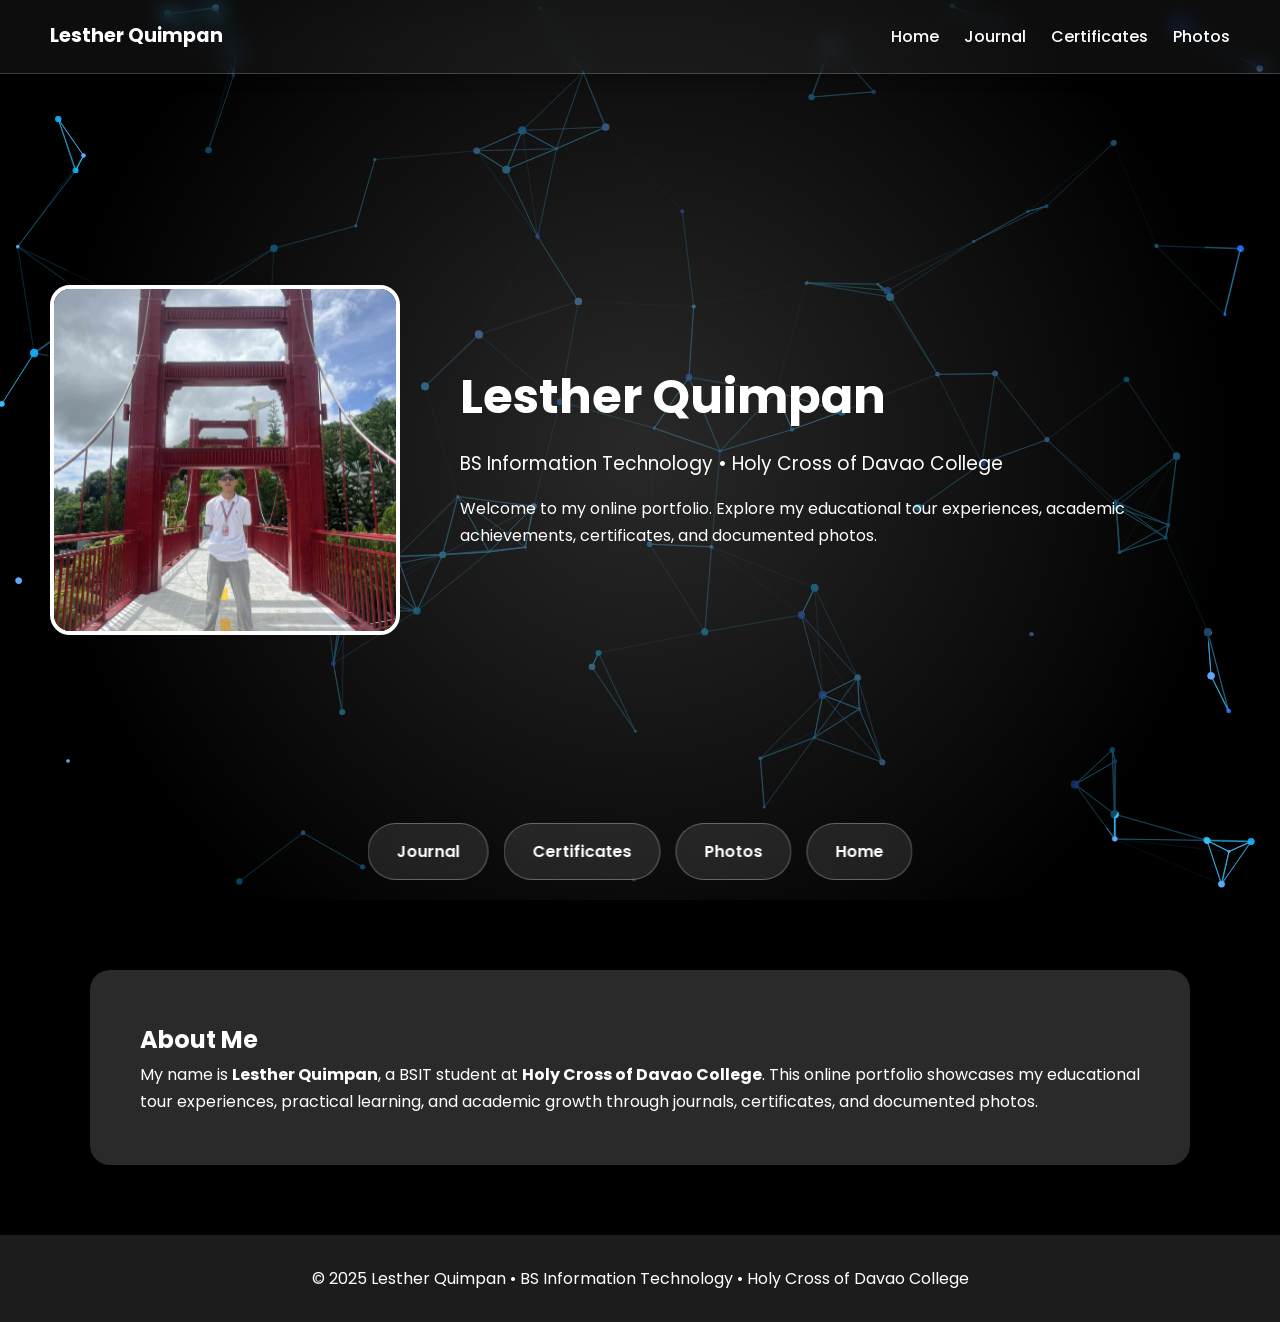
==== index.html @ 832c3c20 "initial commit" ====
<!DOCTYPE html>
<html lang="en">
<head>
  <meta charset="UTF-8">
  <meta name="viewport" content="width=device-width, initial-scale=1.0">
  <title>Lesther Quimpan | Home</title>
  <link href="https://fonts.googleapis.com/css2?family=Poppins:wght@300;400;600;700&display=swap" rel="stylesheet">
  <link rel="stylesheet" href="style.css">
</head>
<body>

  <!-- PARTICLE CANVAS -->
  <canvas id="bgCanvas"></canvas>

  <!-- NAVIGATION -->
  <nav>
    <strong>Lesther Quimpan</strong>
    <ul>
      <li><a href="index.html">Home</a></li>
      <li><a href="journal.html">Journal</a></li>
      <li><a href="certificates.html">Certificates</a></li>
      <li><a href="photos.html">Photos</a></li>
    </ul>
  </nav>

  <main>
    <!-- HERO SECTION -->
    <header>
      <div class="hero-content-side">
        <div class="profile-wrapper-side" id="profileWrapper">
          <img src="images/pp.png" alt="Lesther Quimpan" class="profile-pic-side" id="profilePic">
        </div>
        <div class="hero-text">
          <h1 class="name-animate">Lesther Quimpan</h1>
          <h3>BS Information Technology • Holy Cross of Davao College</h3>
          <p>Welcome to my online portfolio. Explore my educational tour experiences, academic achievements, certificates, and documented photos.</p>
        </div>
      </div>
    </header>

    <!-- ABOUT SECTION -->
    <section id="about">
      <h2>About Me</h2>
      <p>My name is <strong>Lesther Quimpan</strong>, a BSIT student at <strong>Holy Cross of Davao College</strong>. This online portfolio showcases my educational tour experiences, practical learning, and academic growth through journals, certificates, and documented photos.</p>
    </section>
  </main>

  <!-- BOTTOM BUTTONS -->
  <div class="btn-group-fixed">
    <a href="journal.html" class="btn">Journal</a>
    <a href="certificates.html" class="btn">Certificates</a>
    <a href="photos.html" class="btn">Photos</a>
    <a href="index.html" class="btn">Home</a>
  </div>

  <footer>
    <p>© 2025 Lesther Quimpan • BS Information Technology • Holy Cross of Davao College</p>
  </footer>

  <script src="script.js"></script>
</body>
</html>
---- style.css ----
/* GLOBAL */
* { box-sizing: border-box; margin: 0; padding: 0; }
html { scroll-behavior: smooth; }
/* PAGE TRANSITION */
body {
  opacity: 0;
  transition: opacity 0.6s ease;
}

body.fade-in {
  opacity: 1;
}

body.fade-out {
  opacity: 0;
}

body {
  display: flex;
  flex-direction: column;
  min-height: 100vh;
  font-family: 'Poppins', sans-serif;
  background: #000;
  color: #fff;
  line-height: 1.7;
  margin: 0;
  padding: 0;
}

main, header, section {
  flex: 1 0 auto;
}

footer {
  flex-shrink: 0;
  background: rgba(30,30,30,0.95);
  color: #fff;
  text-align: center;
  padding: 30px;
  width: 100%;
}

#bgCanvas {
  position: fixed;
  top:0; left:0;
  width:100%;
  height:100%;
  z-index:-1;
}


/* NAVIGATION */
nav {
  position: fixed;
  top: 0;
  left: 0;
  width: 100%;
  display: flex;
  justify-content: space-between;
  align-items: center;
  padding: 20px 50px;
  z-index: 1000;
  border-bottom: 1px solid rgba(255,255,255,0.2);
  background: rgba(255, 255, 255, 0.05);
  backdrop-filter: blur(10px);
  box-shadow: 0 4px 12px rgba(0,0,0,0.3);
  transition: background-color 0.3s, padding 0.3s;
}
nav.shrink { padding: 12px 50px; background: rgba(255,255,255,0.08); }
nav strong { font-size: 1.2rem; color:#fff; }
nav ul { display:flex; list-style:none; gap:25px; }
nav ul li a { text-decoration:none; color:#fff; font-weight:500; transition: color 0.3s; }
nav ul li a:hover,
nav ul li a.active { color:#38bdf8; }

/* HERO SECTION */
header {
  min-height: 100vh;
  display: flex;
  justify-content: center;
  align-items: center;
  padding: 80px 50px 60px 50px;
  position: relative;
  overflow: hidden;
}
header::before {
  content:'';
  position:absolute;
  width:1200px;
  height:1200px;
  background: radial-gradient(circle,#444 0%,#000 70%);
  border-radius:50%;
  top:50%;
  left:50%;
  transform:translate(-50%, -50%);
  z-index:-1;
  opacity:0.6;
}
.hero-content-side {
  display: flex;
  justify-content: center;
  align-items: center;
  gap: 60px;
  flex-wrap: wrap;
  max-width: 1200px;
  width: 100%;
}

/* PROFILE FLOAT + POP */
.profile-wrapper-side {
  width: 350px;
  height: 350px;
  border-radius: 20px;
  overflow: hidden;
  border: 4px solid #fff;
  flex-shrink: 0;
  transition: transform 0.2s ease;
  will-change: transform;
}
.profile-pic-side {
  width: 100%;
  height: 100%;
  object-fit: cover;
  transition: transform 0.4s, box-shadow 0.4s;
  will-change: transform;
}
.profile-pic-side:hover {
  transform: scale(1.06);
  box-shadow: 0 20px 40px rgba(0,0,0,0.6);
}

.hero-text {
  flex: 1;
  min-width: 280px;
  color: #fff;
}
.hero-text h1 {
  font-size: 3rem;
  font-weight: 700;
  margin-bottom: 10px;
}
.hero-text h3, .hero-text p {
  margin-bottom: 15px;
  font-weight: 400;
}

/* FIXED BOTTOM BUTTONS */
.btn-group-fixed {
  position: fixed;
  bottom: 20px;
  left: 50%;
  transform: translateX(-50%) translateY(0);
  display: flex;
  justify-content: center;
  gap: 15px;
  flex-wrap: wrap;
  z-index: 1001;
  transition: transform 0.3s ease, opacity 0.3s ease;
}
.btn-group-fixed .btn {
  padding: 14px 28px;
  background: rgba(255,255,255,0.1);
  color: #fff;
  border-radius: 50px;
  font-weight: 600;
  text-decoration: none;
  backdrop-filter: blur(10px);
  border: 1px solid rgba(255,255,255,0.3);
  transition: all 0.3s, transform 0.3s, box-shadow 0.3s;
}
.btn-group-fixed .btn:hover {
  background: rgba(255,255,255,0.25);
  color:#000;
  border-color: rgba(255,255,255,0.5);
  transform: scale(1.05);
  box-shadow: 0 8px 20px rgba(0,0,0,0.5);
}

/* SECTIONS */
section { max-width:1100px; margin:70px auto; background: rgba(50,50,50,0.85); padding:50px; border-radius:20px; box-shadow:0 15px 35px rgba(0,0,0,0.7); }
.grid { display:grid; grid-template-columns:repeat(auto-fit,minmax(260px,1fr)); gap:25px; }
.card { background: rgba(70,70,70,0.7); padding:25px; border-radius:18px; text-align:center; }
.gallery img { width:100%; border-radius:16px; cursor:pointer; transition: transform 0.3s; }
.gallery img:hover { transform: scale(1.06); }

/* MODAL */
.modal { position:fixed; inset:0; background:rgba(0,0,0,0.85); display:none; justify-content:center; align-items:center; z-index:9999; }
.modal img { max-width:90%; max-height:90%; border-radius:16px; }

/* FOOTER */
footer { background: rgba(30,30,30,0.95); color: #fff; text-align:center; padding:30px; }

/* RESPONSIVE */
@media (max-width: 1024px) {
  .hero-content-side { flex-direction: column; gap: 40px; }
  .profile-wrapper-side { width: 250px; height: 250px; }
  .hero-text h1 { font-size: 2.5rem; }
}
@media (max-width: 768px) {
  header { padding: 60px 20px 40px 20px; }
  .profile-wrapper-side { width: 200px; height: 200px; }
  .hero-text h1 { font-size: 2rem; }
}
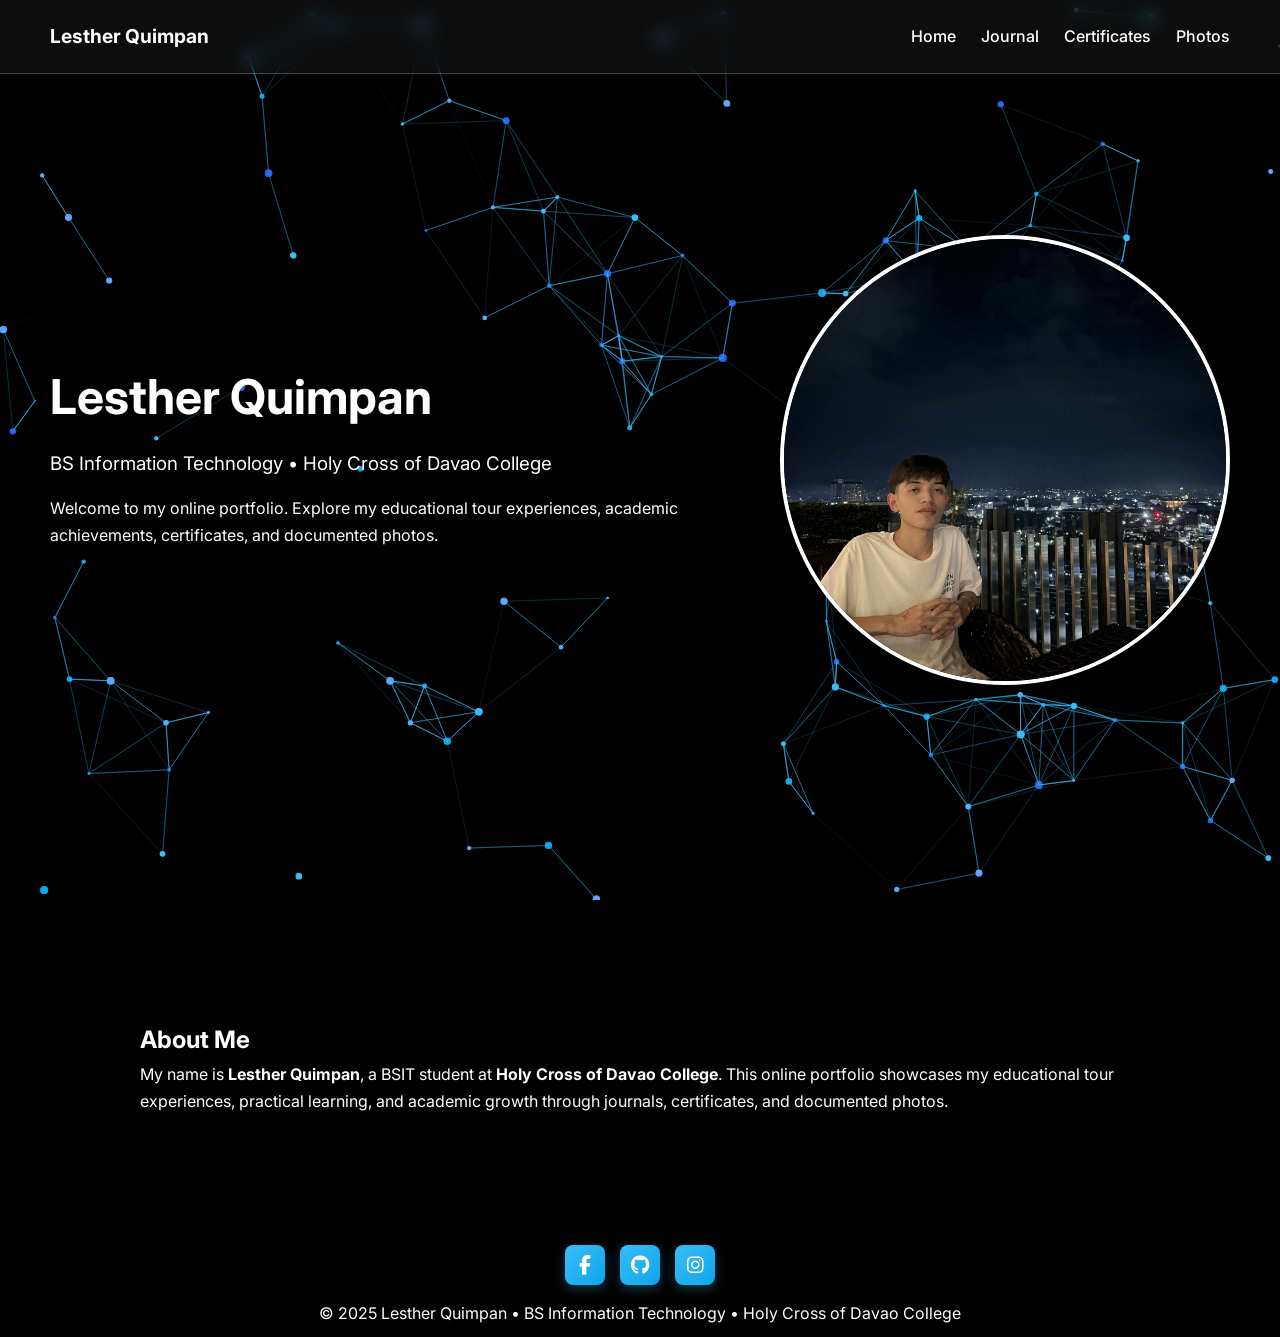
==== commit deadaa58: "usab" ====
--- a/index.html
+++ b/index.html
@@ -4,7 +4,8 @@
   <meta charset="UTF-8">
   <meta name="viewport" content="width=device-width, initial-scale=1.0">
   <title>Lesther Quimpan | Home</title>
-  <link href="https://fonts.googleapis.com/css2?family=Poppins:wght@300;400;600;700&display=swap" rel="stylesheet">
+  <link href="https://fonts.googleapis.com/css2?family=Inter:wght@300;400;500;600;700&display=swap" rel="stylesheet">
+  <link rel="stylesheet" href="https://cdnjs.cloudflare.com/ajax/libs/font-awesome/6.4.0/css/all.min.css">
   <link rel="stylesheet" href="style.css">
 </head>
 <body>
@@ -27,13 +28,13 @@
     <!-- HERO SECTION -->
     <header>
       <div class="hero-content-side">
-        <div class="profile-wrapper-side" id="profileWrapper">
-          <img src="images/pp.png" alt="Lesther Quimpan" class="profile-pic-side" id="profilePic">
-        </div>
         <div class="hero-text">
           <h1 class="name-animate">Lesther Quimpan</h1>
           <h3>BS Information Technology • Holy Cross of Davao College</h3>
           <p>Welcome to my online portfolio. Explore my educational tour experiences, academic achievements, certificates, and documented photos.</p>
+        </div>
+        <div class="profile-wrapper-side" id="profileWrapper">
+          <img src="images/sss.jpg" alt="Lesther Quimpan" class="profile-pic-side" id="profilePic">
         </div>
       </div>
     </header>
@@ -45,15 +46,16 @@
     </section>
   </main>
 
-  <!-- BOTTOM BUTTONS -->
-  <div class="btn-group-fixed">
-    <a href="journal.html" class="btn">Journal</a>
-    <a href="certificates.html" class="btn">Certificates</a>
-    <a href="photos.html" class="btn">Photos</a>
-    <a href="index.html" class="btn">Home</a>
+  <div class="modal" id="modal" onclick="closeModal()">
+    <img id="modalImg" alt="Expanded profile image">
   </div>
 
   <footer>
+    <div class="social-icons">
+      <a href="https://www.facebook.com/waity29/" target="_blank" title="Facebook"><i class="fab fa-facebook-f"></i></a>
+      <a href="" target="_blank" title="GitHub"><i class="fab fa-github"></i></a>
+      <a href="https://www.instagram.com/waityq_/" target="_blank" title="Instagram"><i class="fab fa-instagram"></i></a>
+    </div>
     <p>© 2025 Lesther Quimpan • BS Information Technology • Holy Cross of Davao College</p>
   </footer>
 
--- a/style.css
+++ b/style.css
@@ -19,7 +19,7 @@
   display: flex;
   flex-direction: column;
   min-height: 100vh;
-  font-family: 'Poppins', sans-serif;
+  font-family: 'Inter', -apple-system, BlinkMacSystemFont, 'Segoe UI', Roboto, sans-serif;
   background: #000;
   color: #fff;
   line-height: 1.7;
@@ -33,10 +33,9 @@
 
 footer {
   flex-shrink: 0;
-  background: rgba(30,30,30,0.95);
   color: #fff;
   text-align: center;
-  padding: 30px;
+  padding: 10px;
   width: 100%;
 }
 
@@ -83,19 +82,6 @@
   position: relative;
   overflow: hidden;
 }
-header::before {
-  content:'';
-  position:absolute;
-  width:1200px;
-  height:1200px;
-  background: radial-gradient(circle,#444 0%,#000 70%);
-  border-radius:50%;
-  top:50%;
-  left:50%;
-  transform:translate(-50%, -50%);
-  z-index:-1;
-  opacity:0.6;
-}
 .hero-content-side {
   display: flex;
   justify-content: center;
@@ -108,9 +94,9 @@
 
 /* PROFILE FLOAT + POP */
 .profile-wrapper-side {
-  width: 350px;
-  height: 350px;
-  border-radius: 20px;
+  width: 450px;
+  height: 450px;
+  border-radius: 50%;
   overflow: hidden;
   border: 4px solid #fff;
   flex-shrink: 0;
@@ -121,6 +107,7 @@
   width: 100%;
   height: 100%;
   object-fit: cover;
+  cursor: pointer;
   transition: transform 0.4s, box-shadow 0.4s;
   will-change: transform;
 }
@@ -177,27 +164,97 @@
 }
 
 /* SECTIONS */
-section { max-width:1100px; margin:70px auto; background: rgba(50,50,50,0.85); padding:50px; border-radius:20px; box-shadow:0 15px 35px rgba(0,0,0,0.7); }
+section { max-width:1100px; margin:70px auto; background: transparent; padding:50px; border-radius:20px; box-shadow: none; }
 .grid { display:grid; grid-template-columns:repeat(auto-fit,minmax(260px,1fr)); gap:25px; }
-.card { background: rgba(70,70,70,0.7); padding:25px; border-radius:18px; text-align:center; }
+.card { background: transparent; padding:25px; border-radius:18px; text-align:center; text-decoration: none; color: #fff; display: flex; flex-direction: column; align-items: center; justify-content: center; transition: all 0.3s ease; cursor: pointer; }
+.card:hover { transform: scale(1.05); color: #38bdf8; }
+
+/* Card image styling (used on journal page) */
+.card .card-img { width: 100%; max-width: 320px; height: auto; border-radius: 12px; display: block; margin-bottom: 12px; cursor: pointer; }
+.card span { display: block; margin-top: 6px; }
 .gallery img { width:100%; border-radius:16px; cursor:pointer; transition: transform 0.3s; }
 .gallery img:hover { transform: scale(1.06); }
+
+/* Journal zoomable image */
+.journal-image-wrap { display:flex; justify-content:center; margin-bottom:20px; }
+.zoomable { max-width:480px; width:100%; border-radius:12px; cursor:pointer; transition: transform .3s ease, box-shadow .3s ease; }
+.zoomable:hover { transform: scale(1.03); box-shadow: 0 10px 30px rgba(0,0,0,0.6); }
+
+/* Grid-side: wrap cards normally (no horizontal scroll) */
+.grid.grid-side {
+  display: grid;
+  grid-template-columns: repeat(auto-fit, minmax(260px, 1fr));
+  gap: 25px;
+}
+.grid.grid-side .card { display:flex; flex-direction:column; align-items:center; text-align:center; }
+.grid.grid-side .card .card-img { max-width: 100%; height: auto; margin-bottom: 8px; }
+
+/* Carousel buttons */
+.carousel { position: relative; }
+.carousel-btn {
+  position: absolute;
+  top: 50%;
+  transform: translateY(-50%);
+  background: rgba(0,0,0,0.6);
+  color: #fff;
+  border: none;
+  width: 44px;
+  height: 44px;
+  border-radius: 8px;
+  display: flex;
+  align-items: center;
+  justify-content: center;
+  font-size: 28px;
+  cursor: pointer;
+  z-index: 20;
+}
+.carousel-btn.left { left: 8px; }
+.carousel-btn.right { right: 8px; }
+.carousel-btn:hover { background: rgba(0,0,0,0.8); transform: translateY(-50%) scale(1.05); }
 
 /* MODAL */
 .modal { position:fixed; inset:0; background:rgba(0,0,0,0.85); display:none; justify-content:center; align-items:center; z-index:9999; }
 .modal img { max-width:90%; max-height:90%; border-radius:16px; }
 
 /* FOOTER */
-footer { background: rgba(30,30,30,0.95); color: #fff; text-align:center; padding:30px; }
+footer { color: #fff; text-align:center; padding:10px; }
+
+/* SOCIAL ICONS */
+.social-icons {
+  display: flex;
+  justify-content: center;
+  gap: 15px;
+  margin-bottom: 15px;
+}
+.social-icons a {
+  width: 40px;
+  height: 40px;
+  display: flex;
+  align-items: center;
+  justify-content: center;
+  background: linear-gradient(135deg, #38bdf8, #0ea5e9);
+  border: none;
+  border-radius: 8px;
+  color: #fff;
+  text-decoration: none;
+  font-size: 1.2rem;
+  transition: all 0.3s ease;
+  box-shadow: 0 4px 12px rgba(56, 189, 248, 0.3);
+}
+.social-icons a:hover {
+  transform: translateY(-3px) scale(1.1);
+  box-shadow: 0 8px 20px rgba(56, 189, 248, 0.6);
+  background: linear-gradient(135deg, #0ea5e9, #38bdf8);
+}
 
 /* RESPONSIVE */
 @media (max-width: 1024px) {
   .hero-content-side { flex-direction: column; gap: 40px; }
-  .profile-wrapper-side { width: 250px; height: 250px; }
+  .profile-wrapper-side { width: 350px; height: 350px; }
   .hero-text h1 { font-size: 2.5rem; }
 }
 @media (max-width: 768px) {
   header { padding: 60px 20px 40px 20px; }
-  .profile-wrapper-side { width: 200px; height: 200px; }
+  .profile-wrapper-side { width: 280px; height: 280px; }
   .hero-text h1 { font-size: 2rem; }
 }
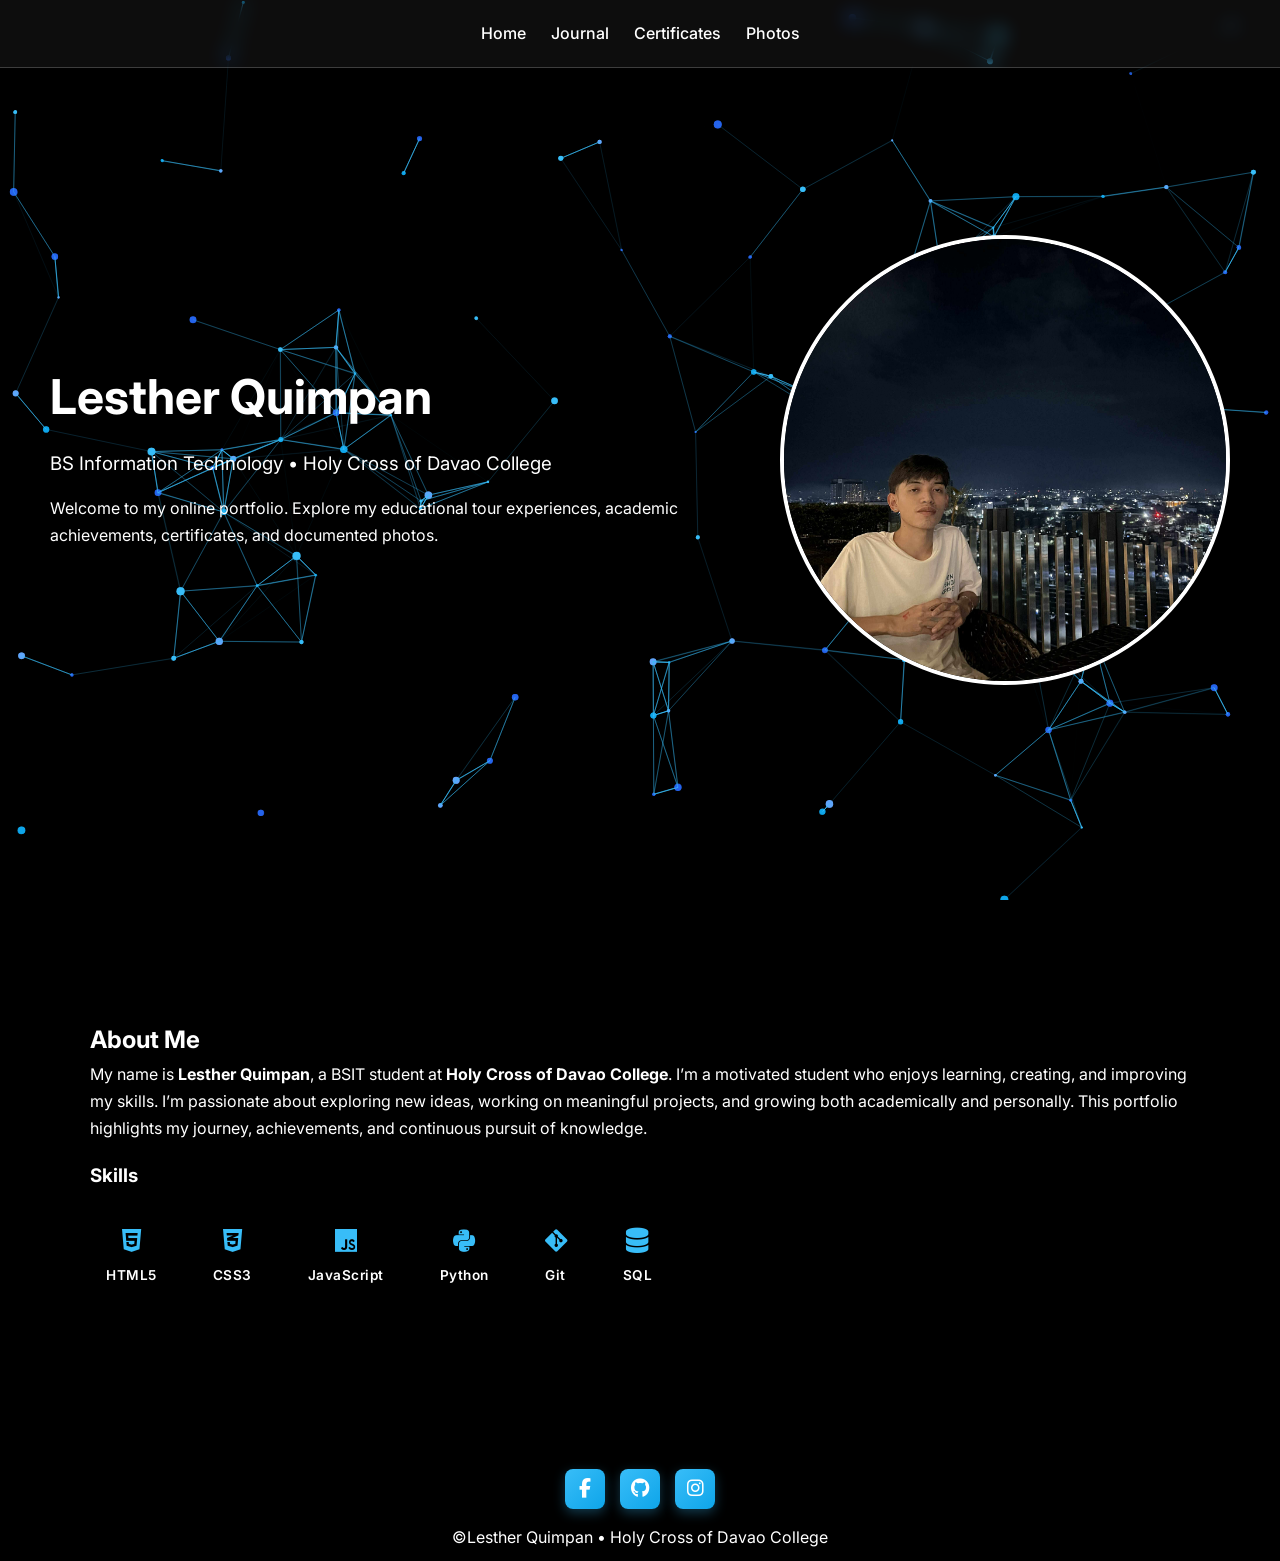
==== commit 947af427: "last" ====
--- a/index.html
+++ b/index.html
@@ -3,7 +3,7 @@
 <head>
   <meta charset="UTF-8">
   <meta name="viewport" content="width=device-width, initial-scale=1.0">
-  <title>Lesther Quimpan | Home</title>
+  <title>Lesther</title>
   <link href="https://fonts.googleapis.com/css2?family=Inter:wght@300;400;500;600;700&display=swap" rel="stylesheet">
   <link rel="stylesheet" href="https://cdnjs.cloudflare.com/ajax/libs/font-awesome/6.4.0/css/all.min.css">
   <link rel="stylesheet" href="style.css">
@@ -15,7 +15,6 @@
 
   <!-- NAVIGATION -->
   <nav>
-    <strong>Lesther Quimpan</strong>
     <ul>
       <li><a href="index.html">Home</a></li>
       <li><a href="journal.html">Journal</a></li>
@@ -42,7 +41,16 @@
     <!-- ABOUT SECTION -->
     <section id="about">
       <h2>About Me</h2>
-      <p>My name is <strong>Lesther Quimpan</strong>, a BSIT student at <strong>Holy Cross of Davao College</strong>. This online portfolio showcases my educational tour experiences, practical learning, and academic growth through journals, certificates, and documented photos.</p>
+      <p>My name is <strong>Lesther Quimpan</strong>, a BSIT student at <strong>Holy Cross of Davao College</strong>. I’m a motivated student who enjoys learning, creating, and improving my skills. I’m passionate about exploring new ideas, working on meaningful projects, and growing both academically and personally. This portfolio highlights my journey, achievements, and continuous pursuit of knowledge.</p>
+      <h3>Skills</h3>
+      <div class="skills">
+        <div class="skill"><i class="fab fa-html5" aria-hidden="true"></i><span>HTML5</span></div>
+        <div class="skill"><i class="fab fa-css3-alt" aria-hidden="true"></i><span>CSS3</span></div>
+        <div class="skill"><i class="fab fa-js" aria-hidden="true"></i><span>JavaScript</span></div>
+        <div class="skill"><i class="fab fa-python" aria-hidden="true"></i><span>Python</span></div>
+        <div class="skill"><i class="fab fa-git-alt" aria-hidden="true"></i><span>Git</span></div>
+        <div class="skill"><i class="fas fa-database" aria-hidden="true"></i><span>SQL</span></div>
+      </div>
     </section>
   </main>
 
@@ -53,12 +61,12 @@
   <footer>
     <div class="social-icons">
       <a href="https://www.facebook.com/waity29/" target="_blank" title="Facebook"><i class="fab fa-facebook-f"></i></a>
-      <a href="" target="_blank" title="GitHub"><i class="fab fa-github"></i></a>
+      <a href="https://github.com/Waity29" target="_blank" title="GitHub"><i class="fab fa-github"></i></a>
       <a href="https://www.instagram.com/waityq_/" target="_blank" title="Instagram"><i class="fab fa-instagram"></i></a>
     </div>
-    <p>© 2025 Lesther Quimpan • BS Information Technology • Holy Cross of Davao College</p>
+    <p>©Lesther Quimpan • Holy Cross of Davao College</p>
   </footer>
 
   <script src="script.js"></script>
 </body>
-</html>
+</html>
--- a/style.css
+++ b/style.css
@@ -55,7 +55,7 @@
   left: 0;
   width: 100%;
   display: flex;
-  justify-content: space-between;
+  justify-content: center;
   align-items: center;
   padding: 20px 50px;
   z-index: 1000;
@@ -164,15 +164,48 @@
 }
 
 /* SECTIONS */
-section { max-width:1100px; margin:70px auto; background: transparent; padding:50px; border-radius:20px; box-shadow: none; }
+section { max-width:1200px; margin:70px auto; background: transparent; padding:50px; border-radius:20px; box-shadow: none; }
 .grid { display:grid; grid-template-columns:repeat(auto-fit,minmax(260px,1fr)); gap:25px; }
 .card { background: transparent; padding:25px; border-radius:18px; text-align:center; text-decoration: none; color: #fff; display: flex; flex-direction: column; align-items: center; justify-content: center; transition: all 0.3s ease; cursor: pointer; }
 .card:hover { transform: scale(1.05); color: #38bdf8; }
 
-/* Card image styling (used on journal page) */
-.card .card-img { width: 100%; max-width: 320px; height: auto; border-radius: 12px; display: block; margin-bottom: 12px; cursor: pointer; }
+/* Card image styling (UPDATED for uniform size) */
+.card .card-img { 
+  width: 100%; 
+  max-width: 260px; 
+  height: 250px; /* Changed from 200px to 250px */
+  object-fit: cover; 
+  border-radius: 12px; 
+  display: block; 
+  margin-bottom: 12px; 
+  cursor: pointer; 
+}
 .card span { display: block; margin-top: 6px; }
-.gallery img { width:100%; border-radius:16px; cursor:pointer; transition: transform 0.3s; }
+
+/* Card wrapper and link (UPDATED for uniform size) */
+.card-wrapper { display: flex; flex-direction: column; align-items: center; gap: 8px; }
+.card-wrapper .card-img { 
+  width: 100%; /* Ensure full width */
+  max-width: 260px; 
+  height: 250px; /* Changed from 200px to 250px */
+  object-fit: cover; 
+  border-radius: 12px; 
+  display: block; 
+  cursor: pointer; 
+}
+.card-link { text-decoration: none; color: #fff; text-align: center; padding: 8px; transition: color 0.3s ease; }
+.card-link:hover { color: #38bdf8; }
+.card-link span { display: block; }
+
+/* Gallery Images (UPDATED for uniform size) */
+.gallery img { 
+  width:100%; 
+  height: 250px;      /* Added Fixed Height */
+  object-fit: cover;  /* Added Crop logic */
+  border-radius:16px; 
+  cursor:pointer; 
+  transition: transform 0.3s; 
+}
 .gallery img:hover { transform: scale(1.06); }
 
 /* Journal zoomable image */
@@ -180,14 +213,19 @@
 .zoomable { max-width:480px; width:100%; border-radius:12px; cursor:pointer; transition: transform .3s ease, box-shadow .3s ease; }
 .zoomable:hover { transform: scale(1.03); box-shadow: 0 10px 30px rgba(0,0,0,0.6); }
 
-/* Grid-side: wrap cards normally (no horizontal scroll) */
+/* Grid-side: wrap cards normally (UPDATED) */
 .grid.grid-side {
   display: grid;
   grid-template-columns: repeat(auto-fit, minmax(260px, 1fr));
   gap: 25px;
 }
 .grid.grid-side .card { display:flex; flex-direction:column; align-items:center; text-align:center; }
-.grid.grid-side .card .card-img { max-width: 100%; height: auto; margin-bottom: 8px; }
+.grid.grid-side .card .card-img { 
+  max-width: 260px; 
+  height: 250px; /* Changed from 200px to 250px */
+  object-fit: cover; 
+  margin-bottom: 8px; 
+}
 
 /* Carousel buttons */
 .carousel { position: relative; }
@@ -247,6 +285,38 @@
   background: linear-gradient(135deg, #0ea5e9, #38bdf8);
 }
 
+/* Skills chips under About */
+.skills {
+  display: flex;
+  flex-wrap: wrap;
+  gap: 24px;
+  margin-top: 24px;
+  margin-bottom: 40px;
+}
+
+/* Space between About paragraph and Skills heading */
+#about p { margin-bottom: 18px; }
+#about h3 { margin-top: 18px; margin-bottom: 6px; }
+.skill {
+  display: inline-flex;
+  flex-direction: column;
+  align-items: center;
+  justify-content: center;
+  gap: 8px;
+  padding: 12px 16px;
+  color: #fff;
+  font-weight: 600;
+  transition: transform 0.18s ease;
+}
+.skill i { color: #38bdf8; font-size: 1.6rem; }
+.skill span { font-size: 0.85rem; letter-spacing: 0.5px; margin-top: 2px; }
+.skill:hover { transform: translateY(-6px) scale(1.03); }
+.skill .sr-only { position: absolute; width: 1px; height: 1px; padding: 0; margin: -1px; overflow: hidden; clip: rect(0 0 0 0); white-space: nowrap; border: 0; }
+
+@media (max-width: 640px) {
+  .skills { justify-content: center; }
+}
+
 /* RESPONSIVE */
 @media (max-width: 1024px) {
   .hero-content-side { flex-direction: column; gap: 40px; }
@@ -257,4 +327,40 @@
   header { padding: 60px 20px 40px 20px; }
   .profile-wrapper-side { width: 280px; height: 280px; }
   .hero-text h1 { font-size: 2rem; }
-}
+}   
+
+/* --- SLIDESHOW BUTTONS & ARROWS --- */
+.slide-btn {
+  cursor: pointer;
+  position: absolute;
+  top: 50%;
+  width: auto;
+  padding: 16px;
+  margin-top: -50px;
+  color: white;
+  font-weight: bold;
+  font-size: 50px; /* Made bigger */
+  transition: 0.3s ease;
+  user-select: none;
+  z-index: 1001;
+  display: none; /* Hidden by default */
+  background-color: rgba(0, 0, 0, 0.3); /* Dark bg for visibility */
+  border-radius: 5px;
+}
+
+.next { right: 10px; }
+.prev { left: 10px; }
+
+.slide-btn:hover {
+  background-color: rgba(0, 0, 0, 0.8);
+  color: #38bdf8; /* Your Neon Blue */
+  transform: scale(1.1);
+}
+
+/* Ensure modal image fits nicely */
+.modal img {
+  max-width: 90%;
+  max-height: 90%;
+  border-radius: 8px;
+  box-shadow: 0 0 25px rgba(56, 189, 248, 0.3);
+}
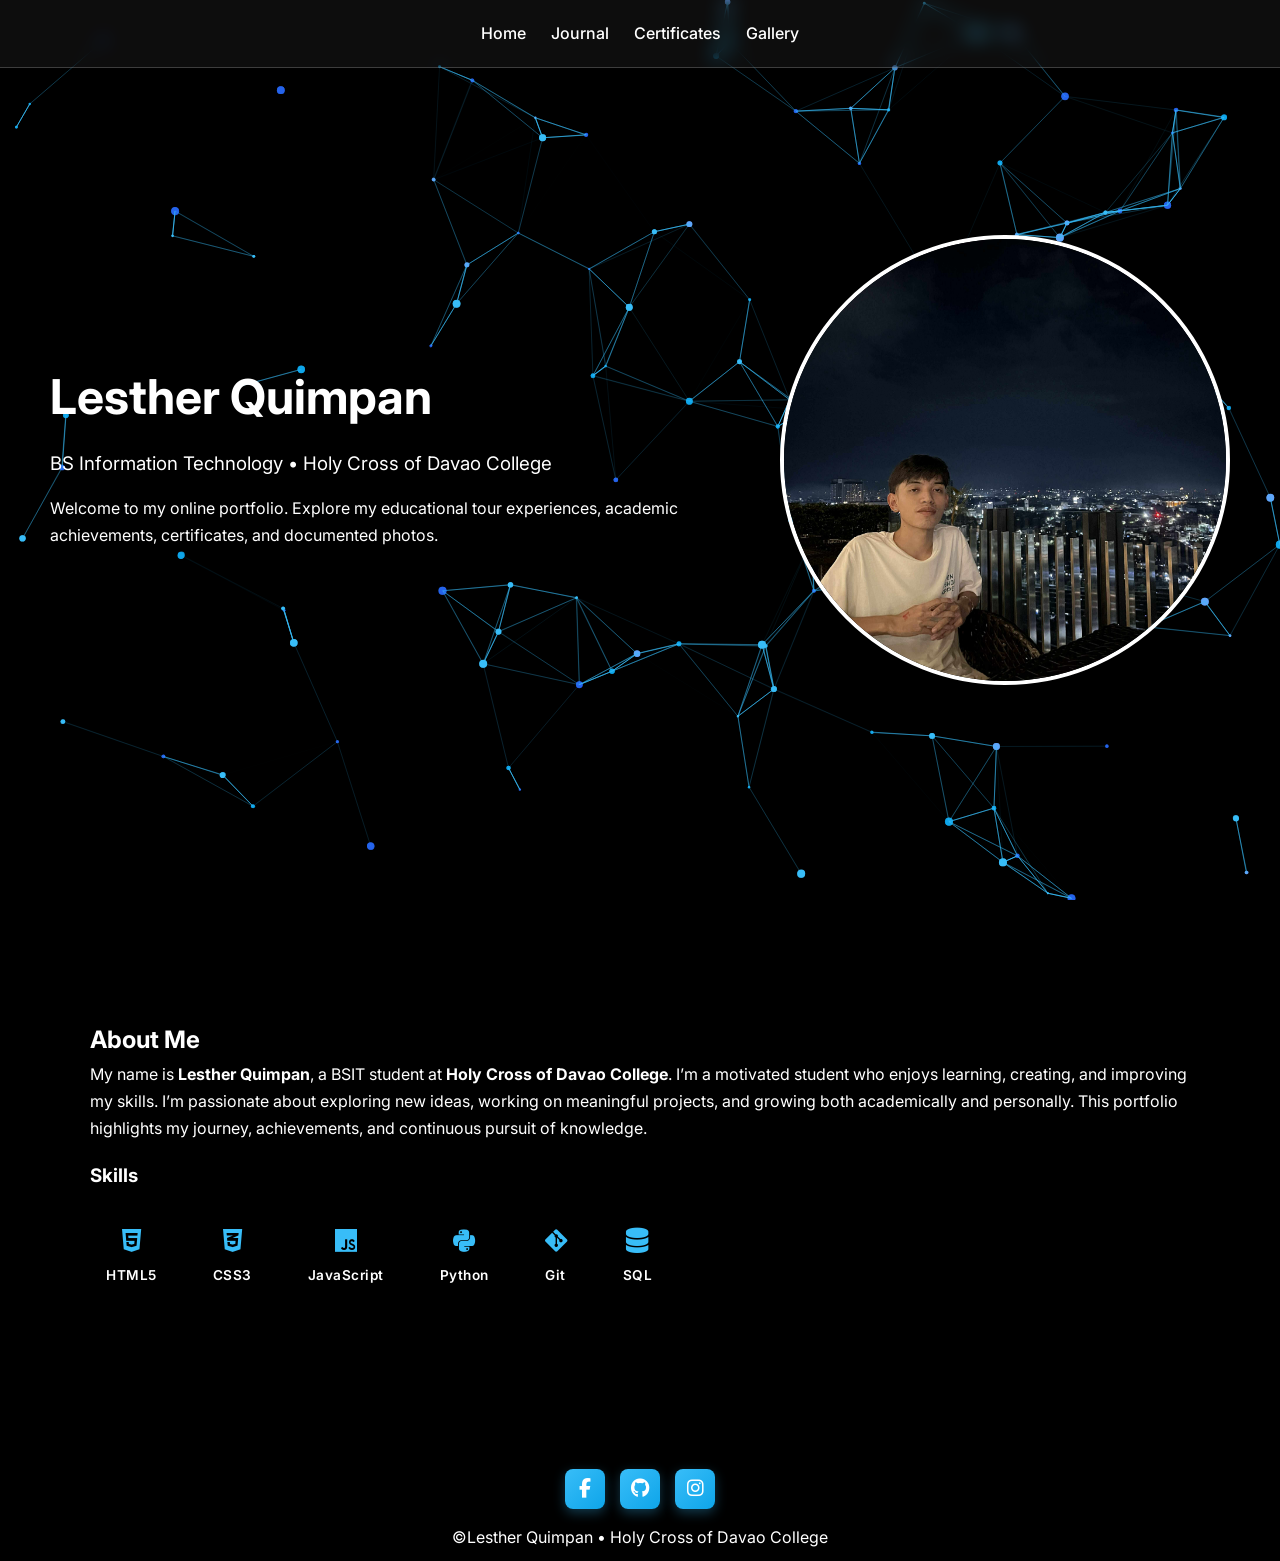
==== commit dce89f95: "pinaka last" ====
--- a/index.html
+++ b/index.html
@@ -19,7 +19,7 @@
       <li><a href="index.html">Home</a></li>
       <li><a href="journal.html">Journal</a></li>
       <li><a href="certificates.html">Certificates</a></li>
-      <li><a href="photos.html">Photos</a></li>
+      <li><a href="photos.html">Gallery</a></li>
     </ul>
   </nav>
 
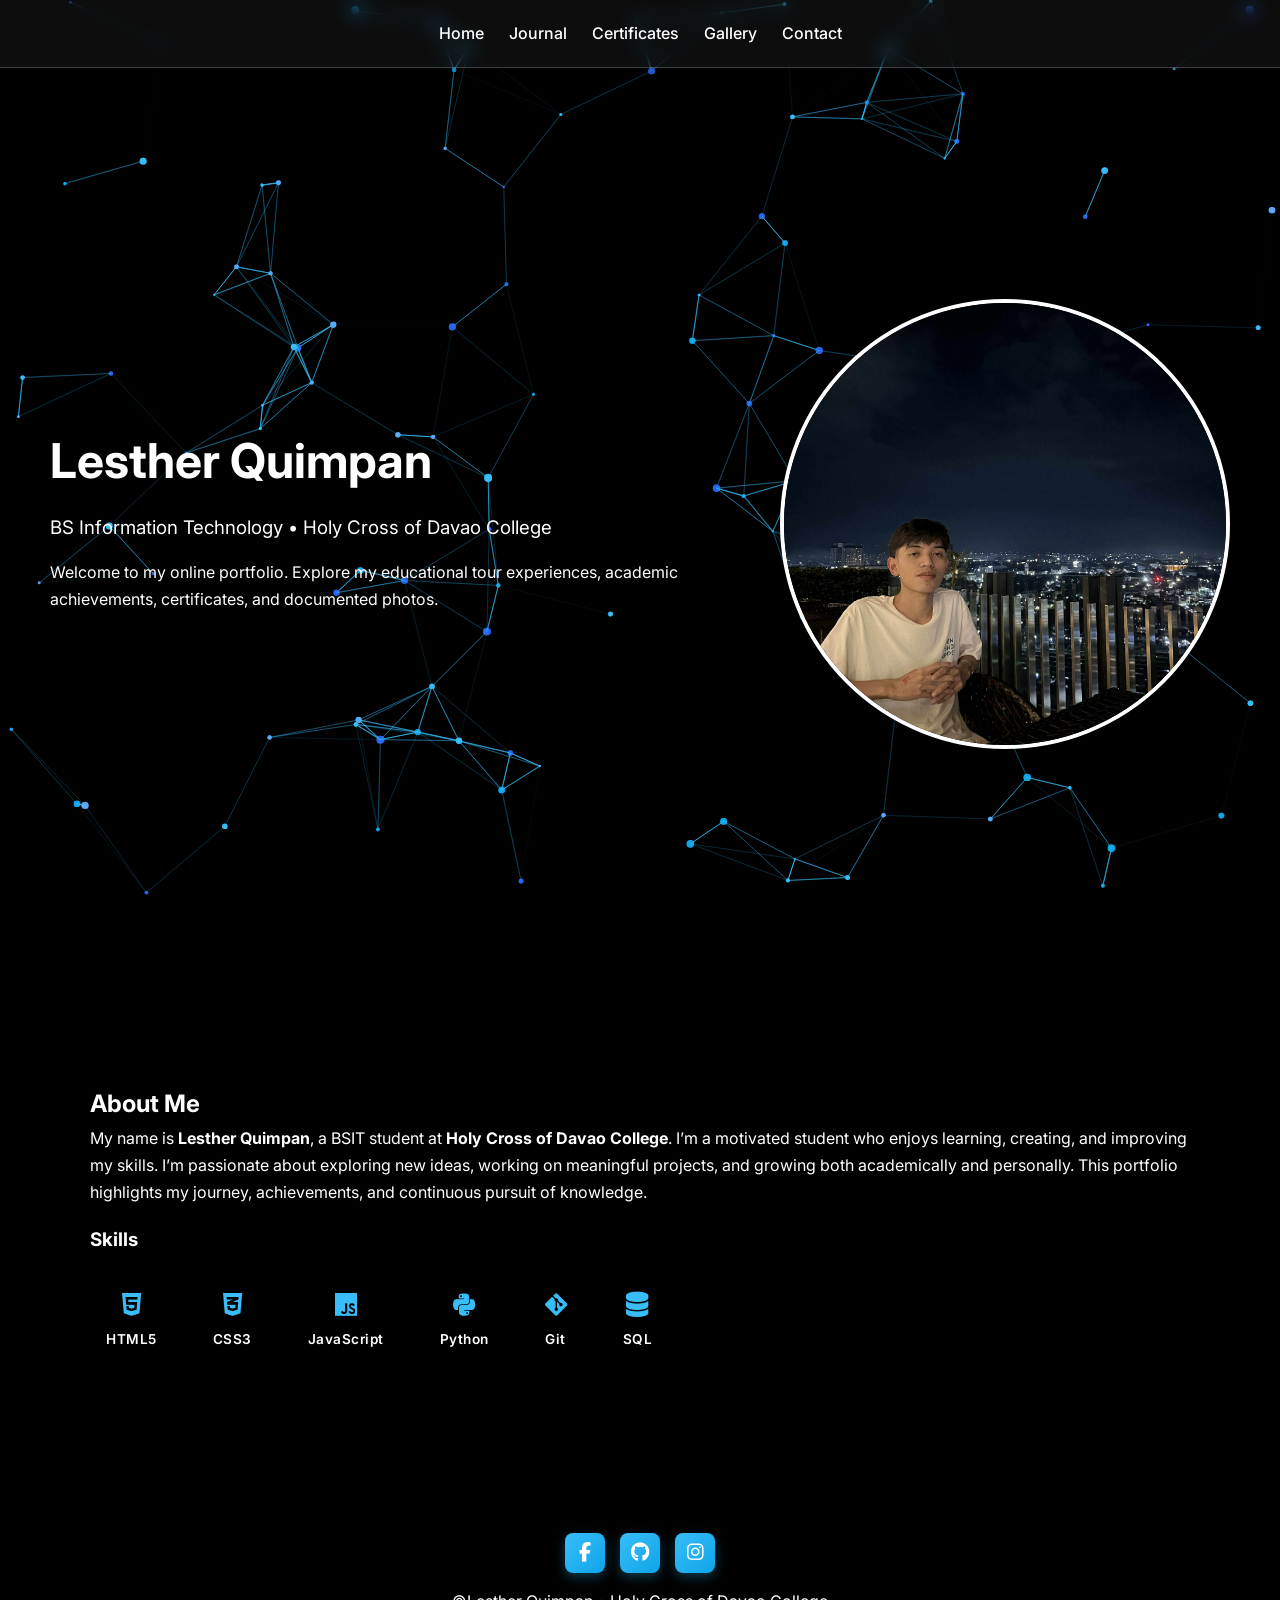
==== commit 039666e5: "last najud" ====
--- a/index.html
+++ b/index.html
@@ -20,6 +20,7 @@
       <li><a href="journal.html">Journal</a></li>
       <li><a href="certificates.html">Certificates</a></li>
       <li><a href="photos.html">Gallery</a></li>
+      <li><a href="contact.html">Contact</a></li>
     </ul>
   </nav>
 
--- a/style.css
+++ b/style.css
@@ -1,6 +1,7 @@
 /* GLOBAL */
 * { box-sizing: border-box; margin: 0; padding: 0; }
 html { scroll-behavior: smooth; }
+:root { --nav-height: 64px; }
 /* PAGE TRANSITION */
 body {
   opacity: 0;
@@ -24,7 +25,7 @@
   color: #fff;
   line-height: 1.7;
   margin: 0;
-  padding: 0;
+  padding-top: var(--nav-height);
 }
 
 main, header, section {
@@ -328,6 +329,105 @@
   .profile-wrapper-side { width: 280px; height: 280px; }
   .hero-text h1 { font-size: 2rem; }
 }   
+
+/* CONTACT / FORM FIELDS */
+.contact-form input[type="text"],
+.contact-form input[type="email"],
+.contact-form textarea {
+  width: 100%;
+  padding: 16px 18px;
+  border-radius: 14px;
+  border: 1px solid rgba(255,255,255,0.06);
+  background: rgba(6,10,16,0.55);
+  color: #fff;
+  font-size: 1rem;
+  line-height: 1.4;
+  outline: none;
+  transition: box-shadow 0.18s ease, border-color 0.18s ease, transform 0.12s ease;
+  box-shadow: inset 0 1px 0 rgba(255,255,255,0.02);
+}
+.contact-form textarea { min-height: 140px; resize: vertical; }
+.contact-form input::placeholder, .contact-form textarea::placeholder { color: rgba(255,255,255,0.45); }
+.contact-form input:focus, .contact-form textarea:focus {
+  border-color: #38bdf8;
+  box-shadow: 0 8px 30px rgba(56,189,248,0.06), 0 0 0 4px rgba(56,189,248,0.04);
+}
+.contact-form label { display: block; margin: 12px 0 8px; font-weight: 600; color: rgba(255,255,255,0.9); }
+.contact-form .btn {
+  display: inline-block;
+  width: 100%;
+  padding: 16px 20px;
+  margin-top: 18px;
+  border-radius: 28px;
+  background: linear-gradient(90deg,#1e3a8a,#3b82f6);
+  color: #fff;
+  font-weight: 700;
+  border: none;
+  cursor: pointer;
+  box-shadow: 0 8px 24px rgba(59,130,246,0.18);
+}
+.contact-left .contact-email a { color: #fff; font-weight: 700; text-decoration: none; }
+.contact-left .contact-email { font-size: 1.1rem; margin: 12px 0 24px; }
+.contact-left .contact-phone { font-size: 1.1rem; margin: 12px 0 24px; }
+.contact-left .contact-email a, 
+.contact-left .contact-phone a { color: #fff; font-weight: 700; text-decoration: none; }
+.contact-left .contact-email a:hover,
+.contact-left .contact-phone a:hover { color: #38bdf8; }
+/* Contact header and layout refinements */
+.contact-hero {
+  /* position in upper-left corner */
+  margin: 0;
+  padding: 12px 50px 16px;
+  text-align: left;
+  width: auto;
+}
+
+/* remove default top spacing for the section following the header */
+header.contact-hero + section { margin-top: 0; padding-top: 0; }
+.contact-hero .kicker {
+  color: #9ca3af;
+  letter-spacing: 4px;
+  font-size: 0.8rem;
+  margin-bottom: 6px;
+}
+.contact-hero h1 {
+  font-size: 2.8rem;
+  margin: 6px 0 8px;
+  line-height: 1.06;
+}
+.contact-hero .lead {
+  color: rgba(255,255,255,0.78);
+  max-width: 640px;
+  margin-top: 8px;
+}
+
+.contact-grid { grid-template-columns: 1fr 1fr; gap: 48px; align-items: start; }
+.contact-left h4 { color: #9ca3af; letter-spacing: 2px; margin-bottom: 6px; }
+.contact-left { display:flex; flex-direction:column; justify-content:flex-start; }
+.contact-left .social-icons { justify-content:flex-start; margin-top: 6px; }
+.contact-left .social-icons a { width:56px; height:56px; border-radius:50%; font-size:1.1rem; }
+.contact-right { width:100%; }
+.contact-right .contact-form { max-width:680px; }
+.contact-right .contact-form .btn { border-radius: 999px; padding: 16px 20px; font-size: 1.02rem; }
+
+@media (max-width: 900px) {
+  .contact-hero { padding: 80px 28px 30px; }
+  .contact-hero h1 { font-size: 2.6rem; }
+  .contact-grid { grid-template-columns: 1fr; gap: 28px; }
+  .contact-left { text-align: left; }
+  .contact-left .social-icons { justify-content:flex-start; }
+  .contact-right .contact-form { width:100%; }
+}
+
+@media (max-width: 640px) {
+  .contact-hero { padding: 60px 18px 26px; text-align: center; }
+  .contact-left { text-align: center; }
+  .contact-left .social-icons { justify-content:center; }
+  .contact-left .contact-email { font-size: 1.05rem; }
+  .contact-right .contact-form .btn { width: 100%; }
+  .contact-hero h1 { font-size: 2.2rem; }
+}
+
 
 /* --- SLIDESHOW BUTTONS & ARROWS --- */
 .slide-btn {
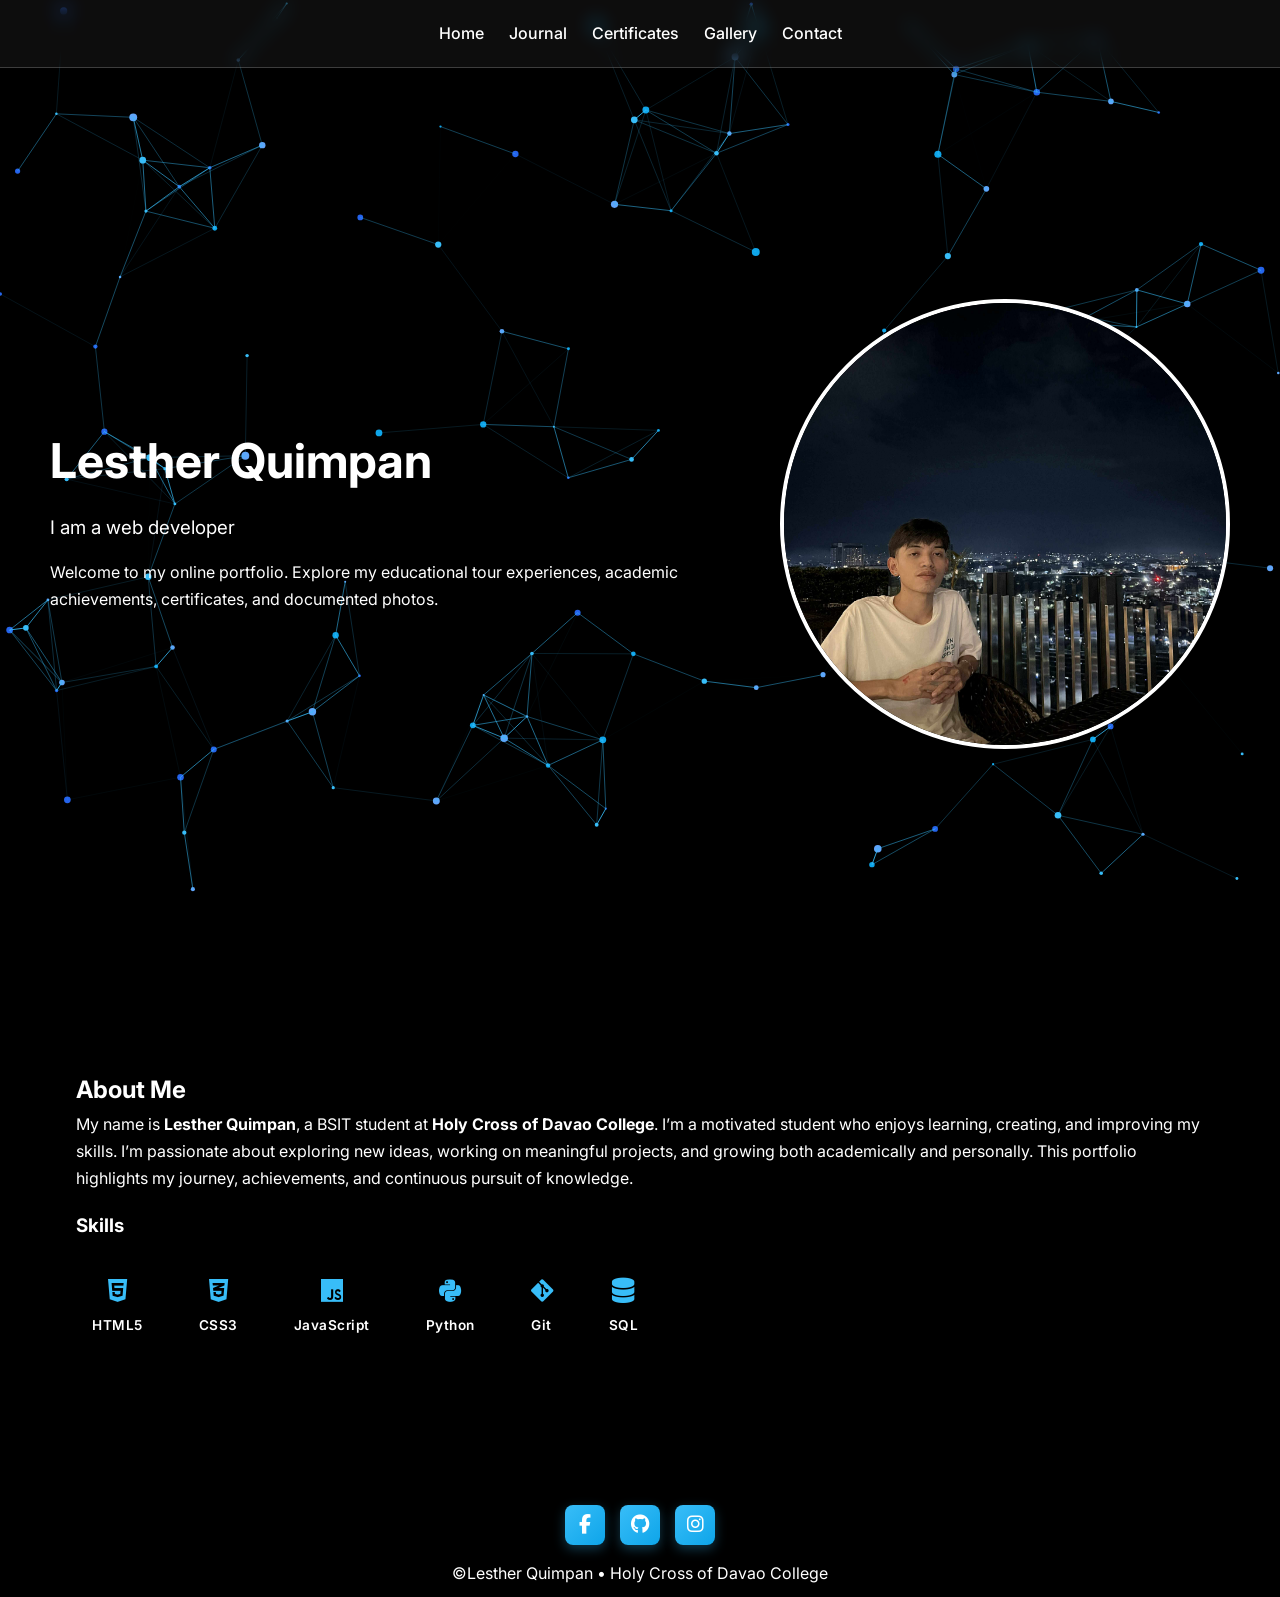
==== commit 76b7c8f6: "lastlast" ====
--- a/index.html
+++ b/index.html
@@ -30,7 +30,7 @@
       <div class="hero-content-side">
         <div class="hero-text">
           <h1 class="name-animate">Lesther Quimpan</h1>
-          <h3>BS Information Technology • Holy Cross of Davao College</h3>
+          <h3>I am a web developer</h3>
           <p>Welcome to my online portfolio. Explore my educational tour experiences, academic achievements, certificates, and documented photos.</p>
         </div>
         <div class="profile-wrapper-side" id="profileWrapper">
--- a/style.css
+++ b/style.css
@@ -165,7 +165,7 @@
 }
 
 /* SECTIONS */
-section { max-width:1200px; margin:70px auto; background: transparent; padding:50px; border-radius:20px; box-shadow: none; }
+section { max-width:1200px; margin:70px auto; background: transparent; padding:36px; border-radius:20px; box-shadow: none; }
 .grid { display:grid; grid-template-columns:repeat(auto-fit,minmax(260px,1fr)); gap:25px; }
 .card { background: transparent; padding:25px; border-radius:18px; text-align:center; text-decoration: none; color: #fff; display: flex; flex-direction: column; align-items: center; justify-content: center; transition: all 0.3s ease; cursor: pointer; }
 .card:hover { transform: scale(1.05); color: #38bdf8; }
@@ -184,7 +184,34 @@
 .card span { display: block; margin-top: 6px; }
 
 /* Card wrapper and link (UPDATED for uniform size) */
-.card-wrapper { display: flex; flex-direction: column; align-items: center; gap: 8px; }
+.card-wrapper { 
+  display: flex; 
+  flex-direction: column; 
+  align-items: center; 
+  gap: 12px;
+  padding: 20px;
+  border: 1px solid rgba(255,255,255,0.15);
+  border-radius: 14px;
+  background: rgba(255,255,255,0.02);
+  transition: all 0.3s ease;
+}
+.card-wrapper:hover {
+  border-color: rgba(56,189,248,0.4);
+  background: rgba(56,189,248,0.05);
+  transform: translateY(-4px);
+  box-shadow: 0 8px 24px rgba(56,189,248,0.1);
+}
+.card-wrapper.no-border {
+  border: none;
+  background: transparent;
+  padding: 0;
+}
+.card-wrapper.no-border:hover {
+  border-color: transparent;
+  background: transparent;
+  box-shadow: none;
+  transform: translateY(0);
+}
 .card-wrapper .card-img { 
   width: 100%; /* Ensure full width */
   max-width: 260px; 
@@ -193,6 +220,15 @@
   border-radius: 12px; 
   display: block; 
   cursor: pointer; 
+}
+.card-description {
+  font-size: 0.95rem;
+  line-height: 1.7;
+  color: rgba(255,255,255,0.88);
+  text-align: center;
+  margin: 8px 0 0;
+  max-width: 280px;
+  font-weight: 400;
 }
 .card-link { text-decoration: none; color: #fff; text-align: center; padding: 8px; transition: color 0.3s ease; }
 .card-link:hover { color: #38bdf8; }
@@ -401,13 +437,13 @@
   margin-top: 8px;
 }
 
-.contact-grid { grid-template-columns: 1fr 1fr; gap: 48px; align-items: start; }
+.contact-grid { grid-template-columns: 1fr 1fr; gap: 32px; align-items: start; }
 .contact-left h4 { color: #9ca3af; letter-spacing: 2px; margin-bottom: 6px; }
 .contact-left { display:flex; flex-direction:column; justify-content:flex-start; }
 .contact-left .social-icons { justify-content:flex-start; margin-top: 6px; }
 .contact-left .social-icons a { width:56px; height:56px; border-radius:50%; font-size:1.1rem; }
 .contact-right { width:100%; }
-.contact-right .contact-form { max-width:680px; }
+.contact-right .contact-form { max-width:560px; }
 .contact-right .contact-form .btn { border-radius: 999px; padding: 16px 20px; font-size: 1.02rem; }
 
 @media (max-width: 900px) {
